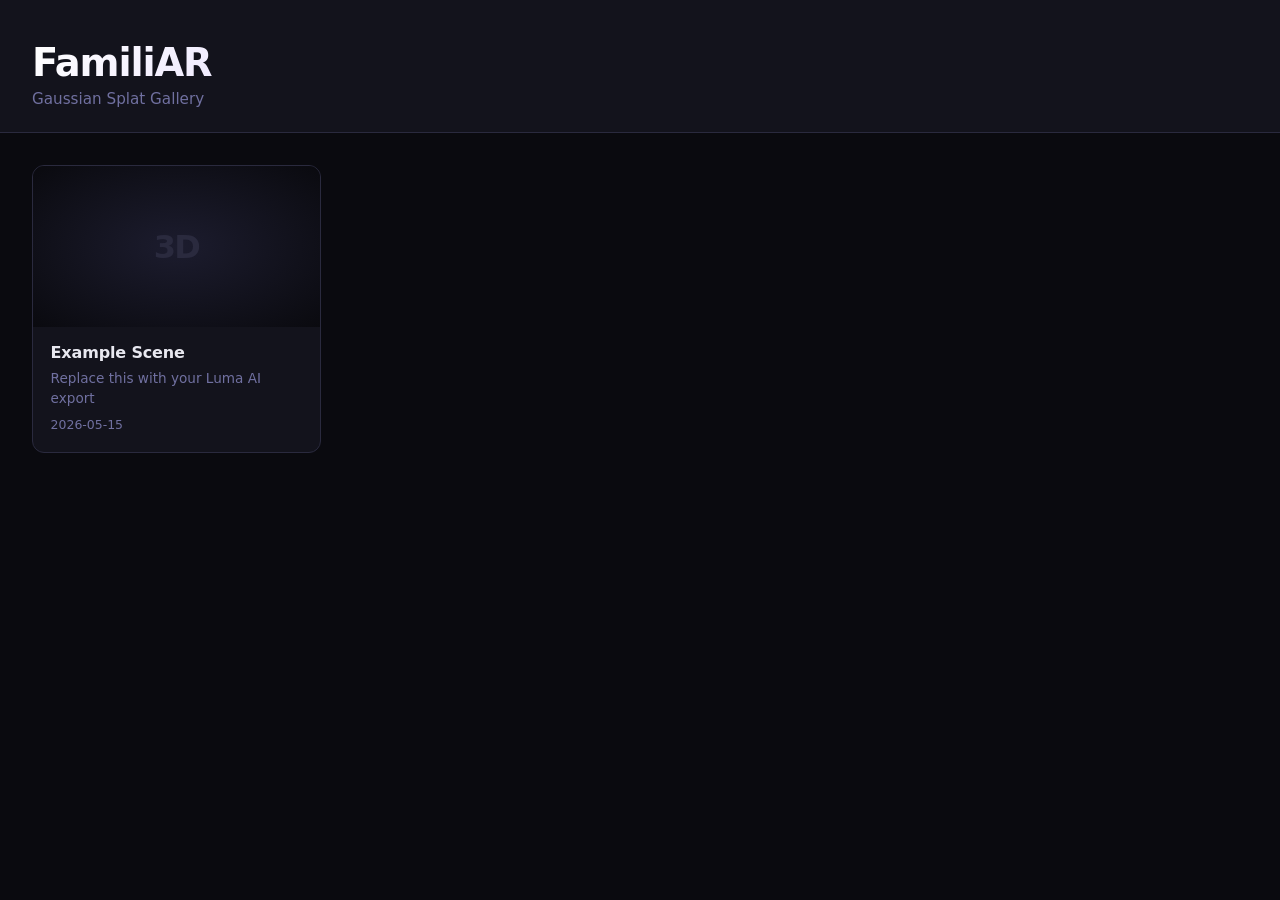
==== index.html @ 6b18aac5 "Initial site: gallery + WebXR Gaussian splat viewer Static site for serving Luma AI Gaussian splat s" ====
<!DOCTYPE html>
<html lang="en">
<head>
  <meta charset="UTF-8">
  <meta name="viewport" content="width=device-width, initial-scale=1.0">
  <meta name="description" content="Gaussian splat gallery — view immersive 3D scans in your browser or VR headset">
  <title>FamiliAR</title>
  <link rel="stylesheet" href="css/style.css">
</head>
<body class="gallery-page">
  <header>
    <h1 id="site-title">FamiliAR</h1>
    <p id="site-subtitle">Gaussian Splat Gallery</p>
  </header>
  <main id="gallery">
    <p id="status-msg">Loading scenes…</p>
  </main>

  <script>
    fetch('scenes.json')
      .then(r => { if (!r.ok) throw new Error(r.status); return r.json(); })
      .then(({ title, subtitle, scenes }) => {
        if (title) document.title = title;
        if (title) document.getElementById('site-title').textContent = title;
        if (subtitle) document.getElementById('site-subtitle').textContent = subtitle;

        const gallery = document.getElementById('gallery');

        if (!scenes || scenes.length === 0) {
          gallery.innerHTML = '<p id="status-msg">No scenes configured yet. Add entries to scenes.json.</p>';
          return;
        }

        gallery.innerHTML = '';
        scenes.forEach(scene => {
          const card = document.createElement('a');
          card.href = `viewer.html?id=${encodeURIComponent(scene.id)}`;
          card.className = 'scene-card';
          card.setAttribute('aria-label', scene.title);

          const thumb = scene.thumbnail
            ? `<img src="${scene.thumbnail}" alt="" loading="lazy">`
            : `<div class="no-thumb">3D</div>`;

          card.innerHTML = `
            <div class="thumbnail">${thumb}</div>
            <div class="scene-info">
              <h2>${scene.title}</h2>
              ${scene.description ? `<p>${scene.description}</p>` : ''}
              ${scene.date ? `<time datetime="${scene.date}">${scene.date}</time>` : ''}
            </div>`;

          gallery.appendChild(card);
        });
      })
      .catch(() => {
        document.getElementById('status-msg').textContent =
          'Could not load scenes.json — make sure the file exists and the site is served over HTTP(S).';
      });
  </script>
</body>
</html>
---- css/style.css ----
*, *::before, *::after { box-sizing: border-box; margin: 0; padding: 0; }

:root {
  --bg: #0a0a0f;
  --surface: #13131c;
  --surface2: #1c1c2e;
  --border: #2a2a3e;
  --accent: #7c6bff;
  --accent2: #a78bfa;
  --text: #e8e8f0;
  --muted: #7070a0;
  --radius: 12px;
}

html, body {
  height: 100%;
  font-family: -apple-system, BlinkMacSystemFont, 'Segoe UI', system-ui, sans-serif;
  background: var(--bg);
  color: var(--text);
  -webkit-font-smoothing: antialiased;
}

/* ── Gallery ────────────────────────────────── */

.gallery-page {
  min-height: 100%;
  display: flex;
  flex-direction: column;
}

header {
  padding: 2.5rem 2rem 1.5rem;
  border-bottom: 1px solid var(--border);
  background: var(--surface);
}

header h1 {
  font-size: clamp(1.6rem, 5vw, 2.4rem);
  font-weight: 700;
  letter-spacing: -0.03em;
  background: linear-gradient(135deg, #fff 0%, var(--accent2) 100%);
  -webkit-background-clip: text;
  -webkit-text-fill-color: transparent;
  background-clip: text;
}

header p {
  margin-top: 0.3rem;
  color: var(--muted);
  font-size: 0.95rem;
}

#gallery {
  flex: 1;
  display: grid;
  grid-template-columns: repeat(auto-fill, minmax(280px, 1fr));
  gap: 1.25rem;
  padding: 2rem;
  align-content: start;
}

.scene-card {
  display: flex;
  flex-direction: column;
  background: var(--surface);
  border: 1px solid var(--border);
  border-radius: var(--radius);
  overflow: hidden;
  text-decoration: none;
  color: inherit;
  transition: border-color 0.2s, transform 0.2s, box-shadow 0.2s;
}

.scene-card:hover {
  border-color: var(--accent);
  transform: translateY(-3px);
  box-shadow: 0 12px 40px rgba(124, 107, 255, 0.15);
}

.thumbnail {
  aspect-ratio: 16/9;
  background: var(--surface2);
  overflow: hidden;
  position: relative;
}

.thumbnail img {
  width: 100%;
  height: 100%;
  object-fit: cover;
  display: block;
}

.no-thumb {
  width: 100%;
  height: 100%;
  display: flex;
  align-items: center;
  justify-content: center;
  font-size: 2rem;
  font-weight: 800;
  color: var(--border);
  letter-spacing: -0.05em;
  background: radial-gradient(ellipse at center, var(--surface2) 0%, var(--bg) 100%);
}

.scene-info {
  padding: 1rem 1.1rem 1.2rem;
  display: flex;
  flex-direction: column;
  gap: 0.35rem;
}

.scene-info h2 {
  font-size: 1rem;
  font-weight: 600;
  letter-spacing: -0.01em;
}

.scene-info p {
  font-size: 0.85rem;
  color: var(--muted);
  line-height: 1.5;
}

time {
  font-size: 0.78rem;
  color: var(--muted);
  margin-top: 0.2rem;
}

#status-msg {
  grid-column: 1 / -1;
  color: var(--muted);
  padding: 2rem 0;
  text-align: center;
  font-size: 0.95rem;
}

/* ── Viewer ─────────────────────────────────── */

.viewer-page {
  width: 100%;
  height: 100%;
  overflow: hidden;
  position: relative;
}

#viewer-container {
  width: 100%;
  height: 100%;
}

/* Loading overlay */
#loading-overlay {
  position: fixed;
  inset: 0;
  background: var(--bg);
  display: flex;
  flex-direction: column;
  align-items: center;
  justify-content: center;
  gap: 1.2rem;
  z-index: 100;
  transition: opacity 0.4s;
}

#loading-overlay.hidden {
  opacity: 0;
  pointer-events: none;
}

.spinner {
  width: 44px;
  height: 44px;
  border: 3px solid var(--border);
  border-top-color: var(--accent);
  border-radius: 50%;
  animation: spin 0.9s linear infinite;
}

@keyframes spin { to { transform: rotate(360deg); } }

#load-label {
  font-size: 0.9rem;
  color: var(--muted);
  letter-spacing: 0.02em;
}

#load-pct {
  font-size: 0.8rem;
  color: var(--accent2);
  font-variant-numeric: tabular-nums;
  min-width: 3ch;
  text-align: center;
}

.progress-bar {
  width: 200px;
  height: 3px;
  background: var(--border);
  border-radius: 99px;
  overflow: hidden;
}

.progress-fill {
  height: 100%;
  background: linear-gradient(90deg, var(--accent), var(--accent2));
  border-radius: 99px;
  transition: width 0.2s;
  width: 0%;
}

/* Back button */
#back-btn {
  position: fixed;
  top: 1rem;
  left: 1rem;
  z-index: 50;
  display: flex;
  align-items: center;
  gap: 0.4rem;
  padding: 0.55rem 1rem;
  background: rgba(19, 19, 28, 0.85);
  border: 1px solid var(--border);
  border-radius: 99px;
  color: var(--text);
  font-size: 0.85rem;
  font-family: inherit;
  cursor: pointer;
  backdrop-filter: blur(8px);
  text-decoration: none;
  transition: border-color 0.2s, background 0.2s;
}

#back-btn:hover {
  border-color: var(--accent);
  background: rgba(28, 28, 46, 0.9);
}

/* Scene title chip */
#scene-title {
  position: fixed;
  top: 1rem;
  left: 50%;
  transform: translateX(-50%);
  z-index: 50;
  padding: 0.5rem 1.1rem;
  background: rgba(19, 19, 28, 0.85);
  border: 1px solid var(--border);
  border-radius: 99px;
  font-size: 0.85rem;
  font-weight: 500;
  backdrop-filter: blur(8px);
  white-space: nowrap;
  max-width: calc(100vw - 200px);
  overflow: hidden;
  text-overflow: ellipsis;
}

/* XR buttons container */
#xr-buttons {
  position: fixed;
  bottom: 1.5rem;
  left: 50%;
  transform: translateX(-50%);
  z-index: 50;
  display: flex;
  gap: 0.75rem;
  align-items: center;
}

.xr-btn {
  padding: 0.65rem 1.4rem;
  border: 1px solid var(--accent);
  border-radius: 99px;
  background: rgba(124, 107, 255, 0.15);
  color: var(--accent2);
  font-size: 0.88rem;
  font-weight: 600;
  font-family: inherit;
  cursor: pointer;
  backdrop-filter: blur(8px);
  transition: background 0.2s, box-shadow 0.2s;
}

.xr-btn:hover {
  background: rgba(124, 107, 255, 0.3);
  box-shadow: 0 0 20px rgba(124, 107, 255, 0.3);
}

/* Error state */
#error-msg {
  position: fixed;
  inset: 0;
  display: flex;
  flex-direction: column;
  align-items: center;
  justify-content: center;
  gap: 1rem;
  z-index: 200;
  background: var(--bg);
}

#error-msg h2 { color: #ff6b6b; font-size: 1.1rem; }
#error-msg p { color: var(--muted); font-size: 0.9rem; max-width: 340px; text-align: center; }

#error-msg a {
  margin-top: 0.5rem;
  color: var(--accent2);
  text-decoration: none;
  font-size: 0.9rem;
}
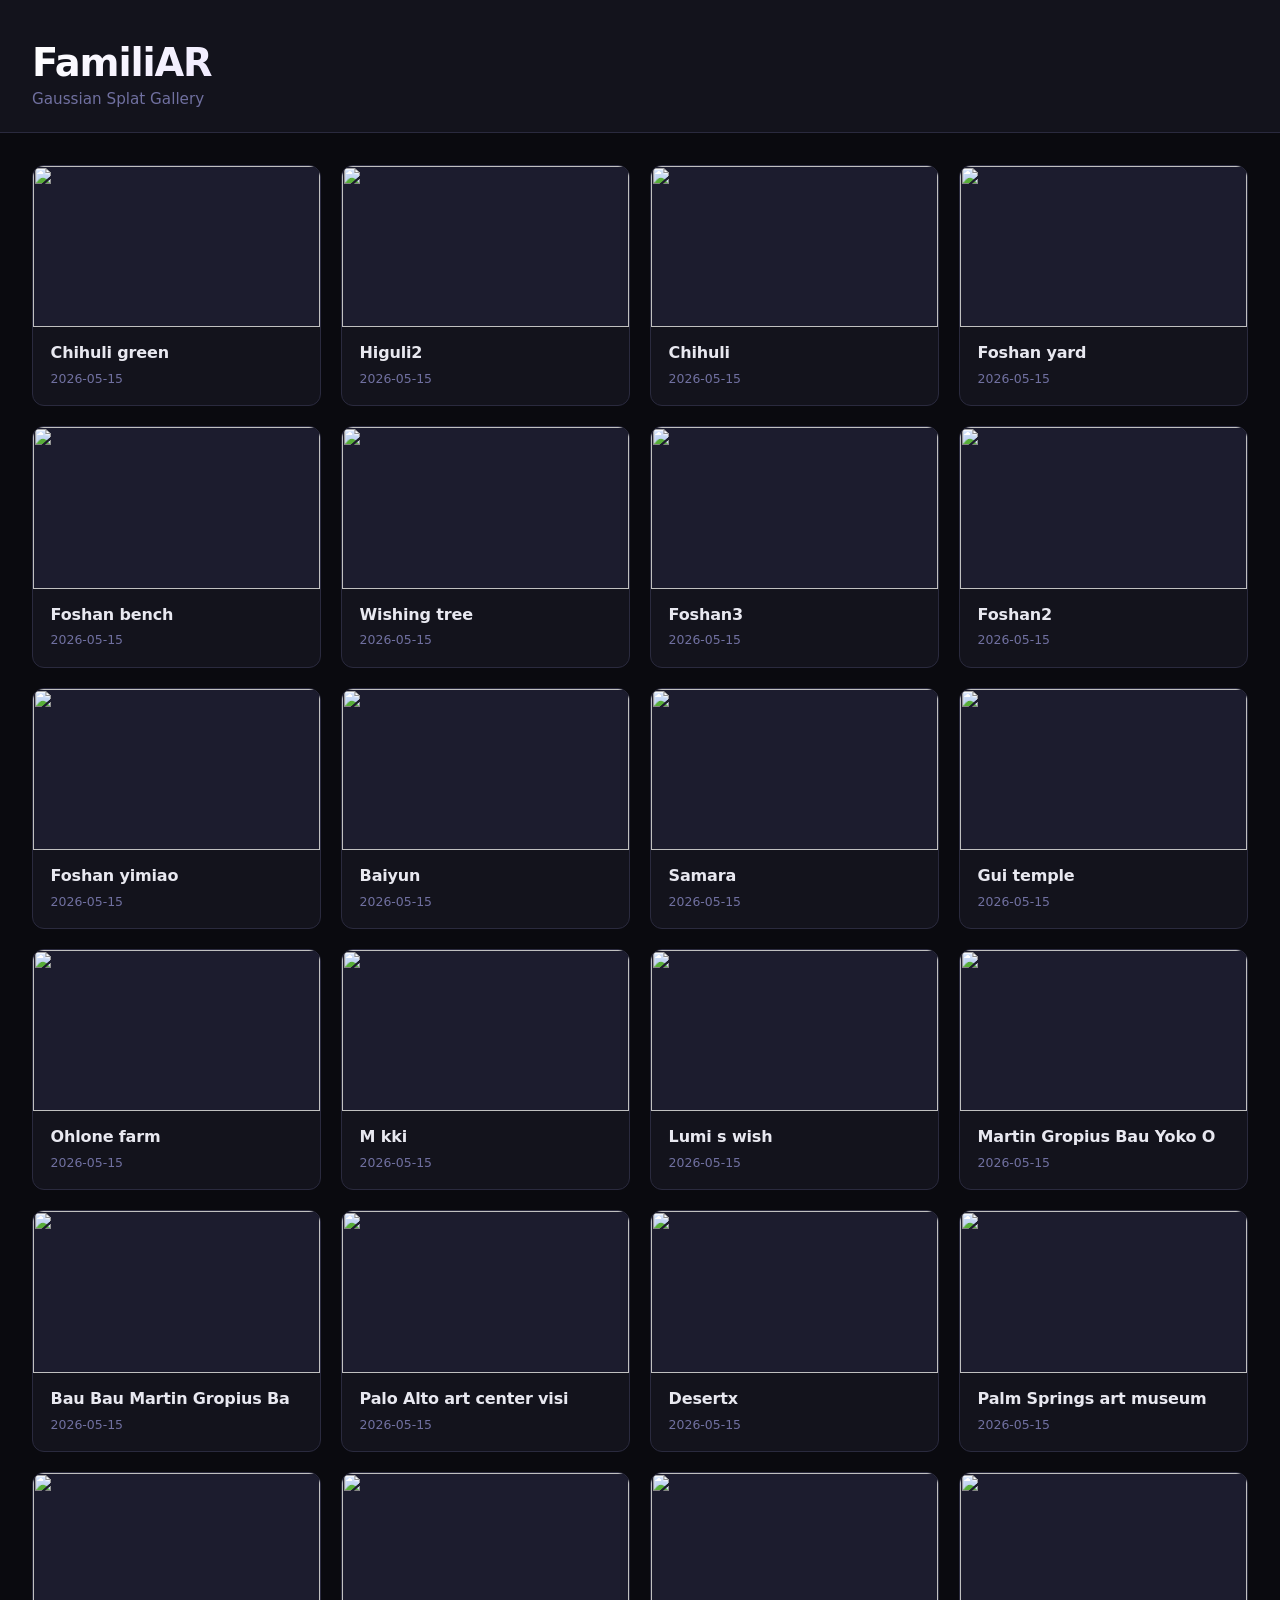
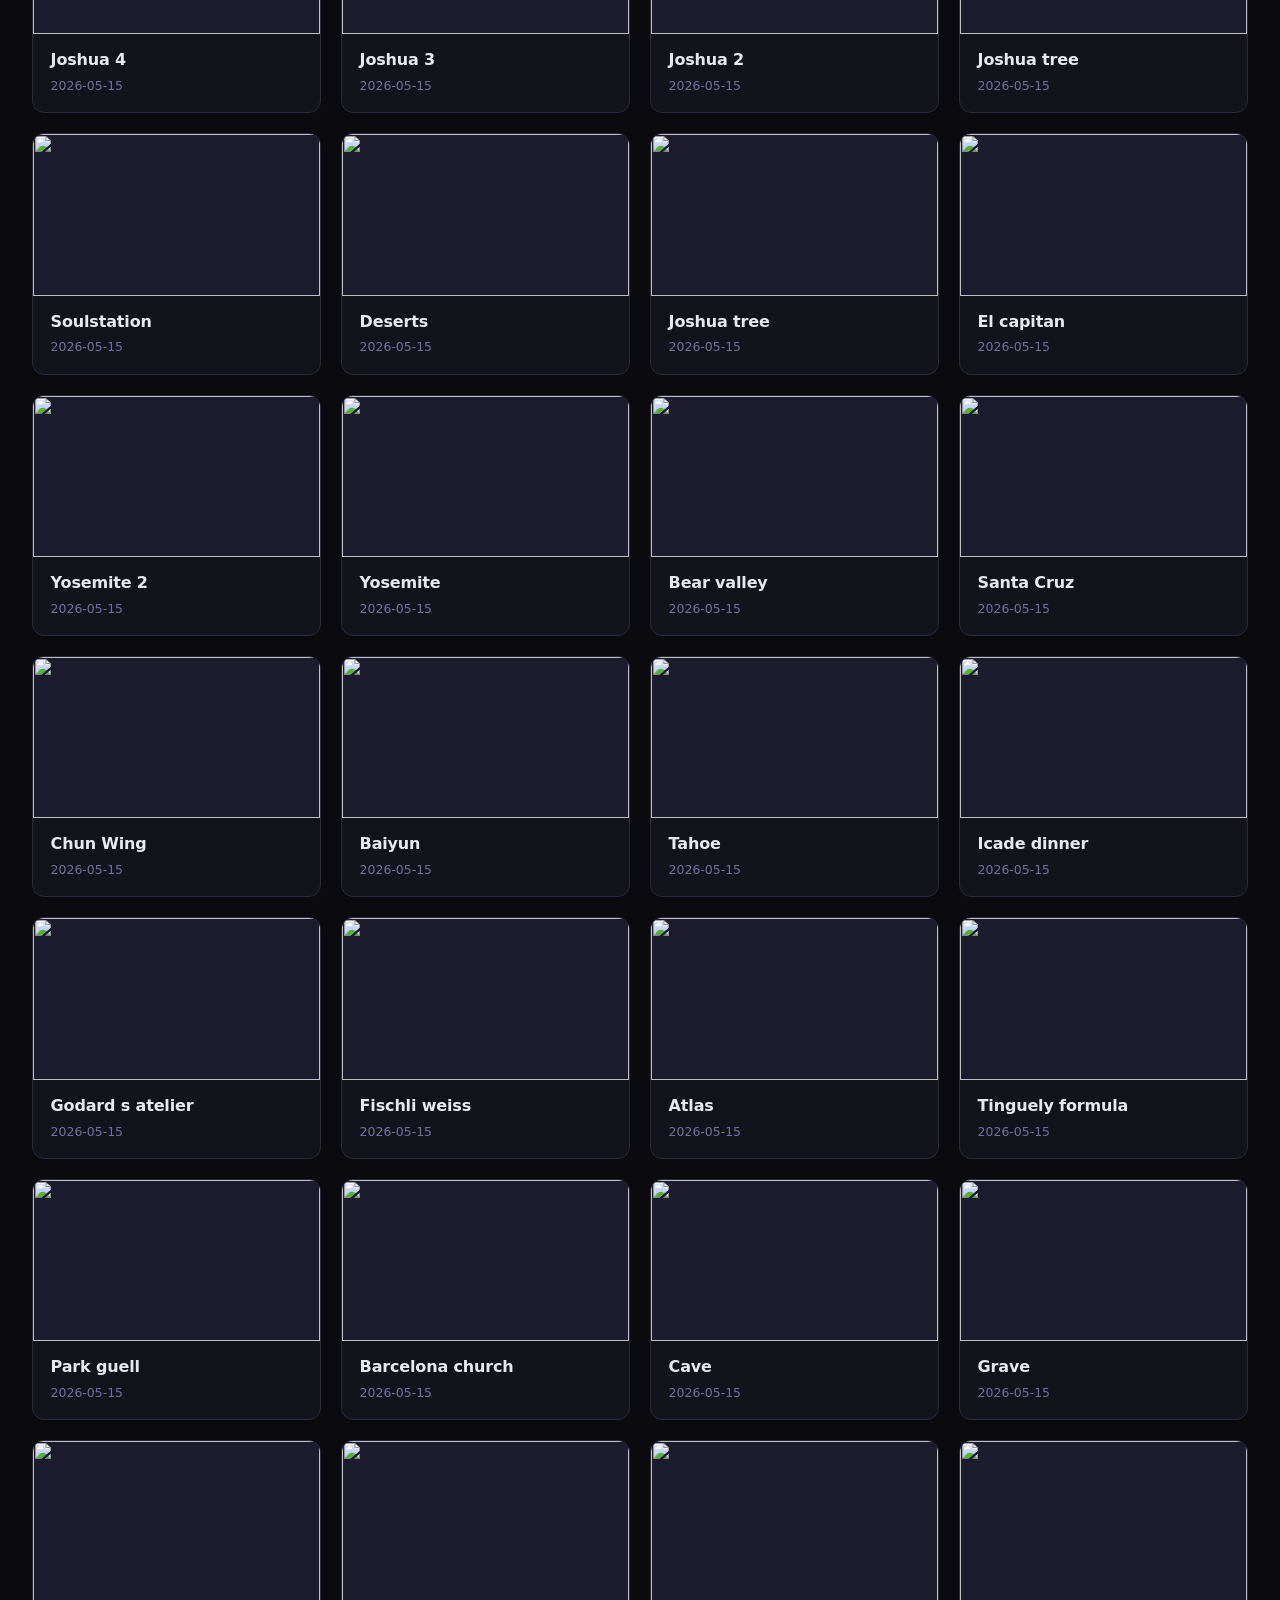
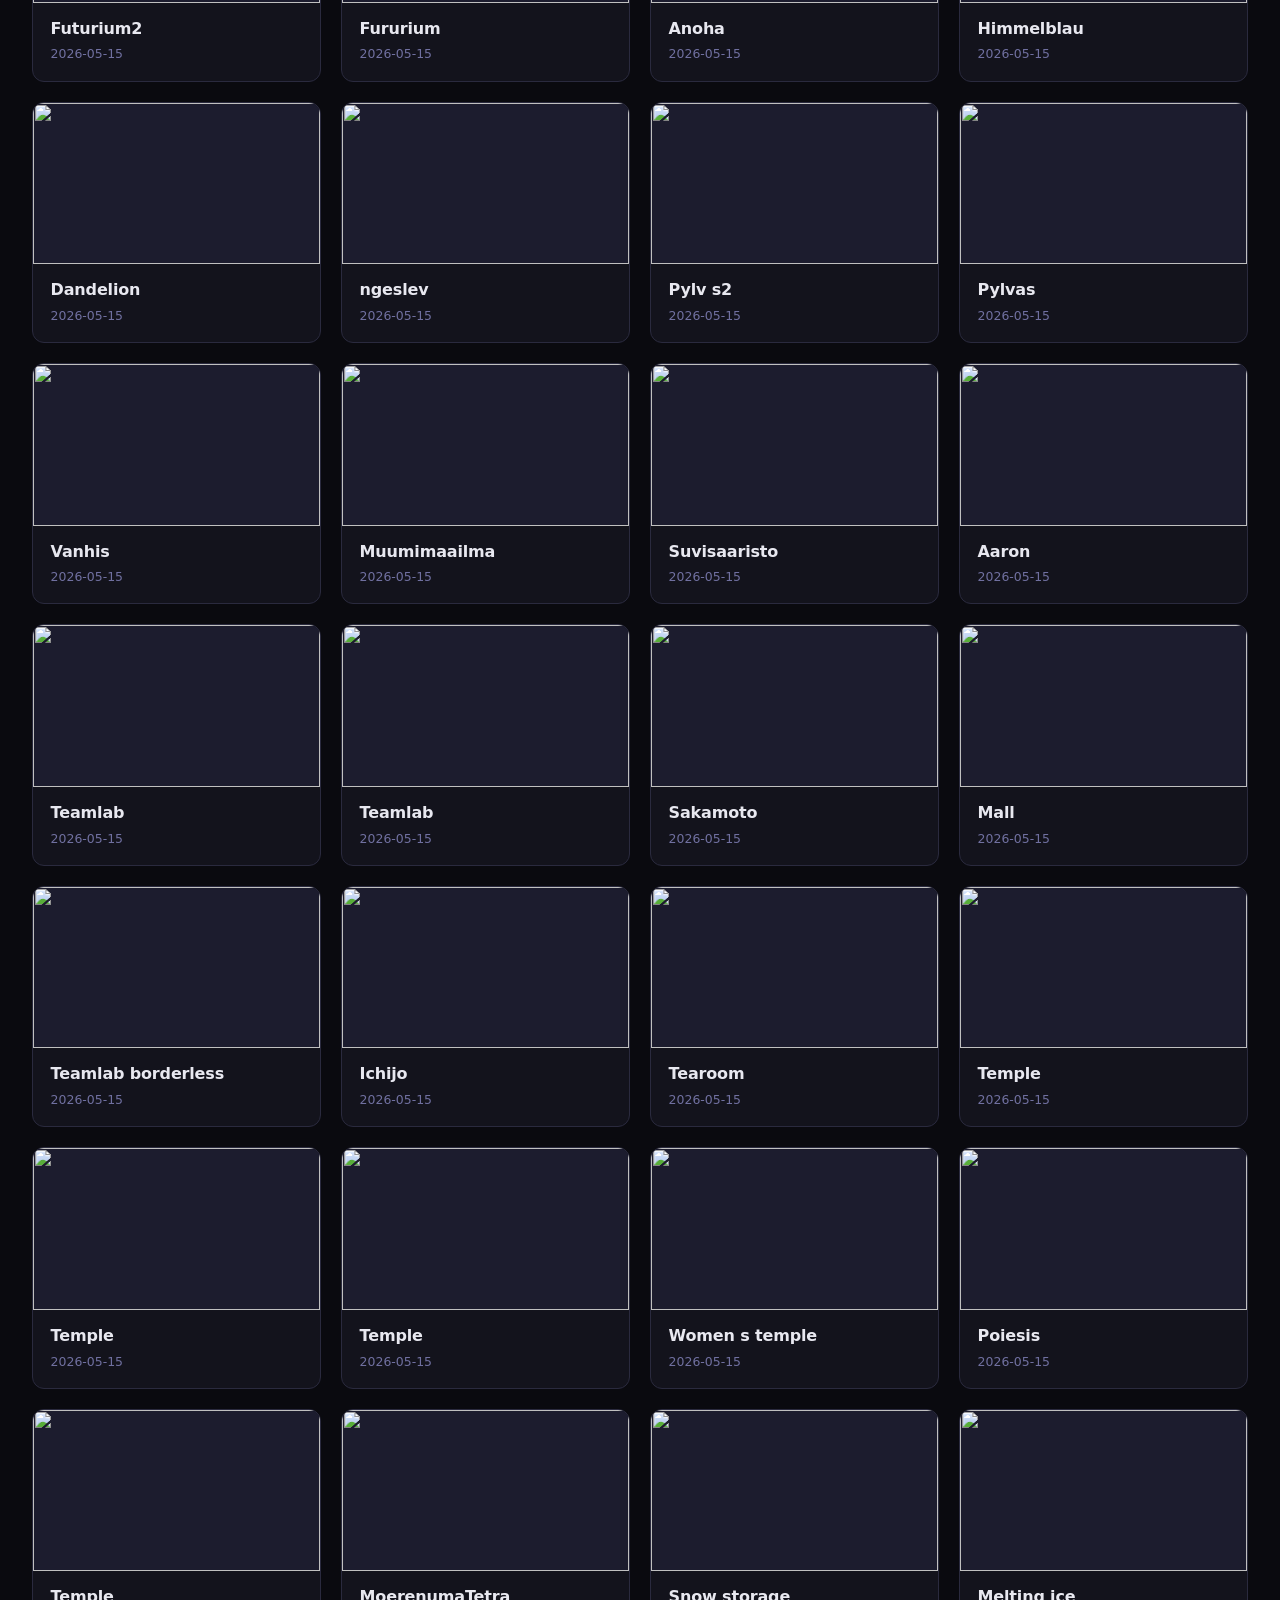
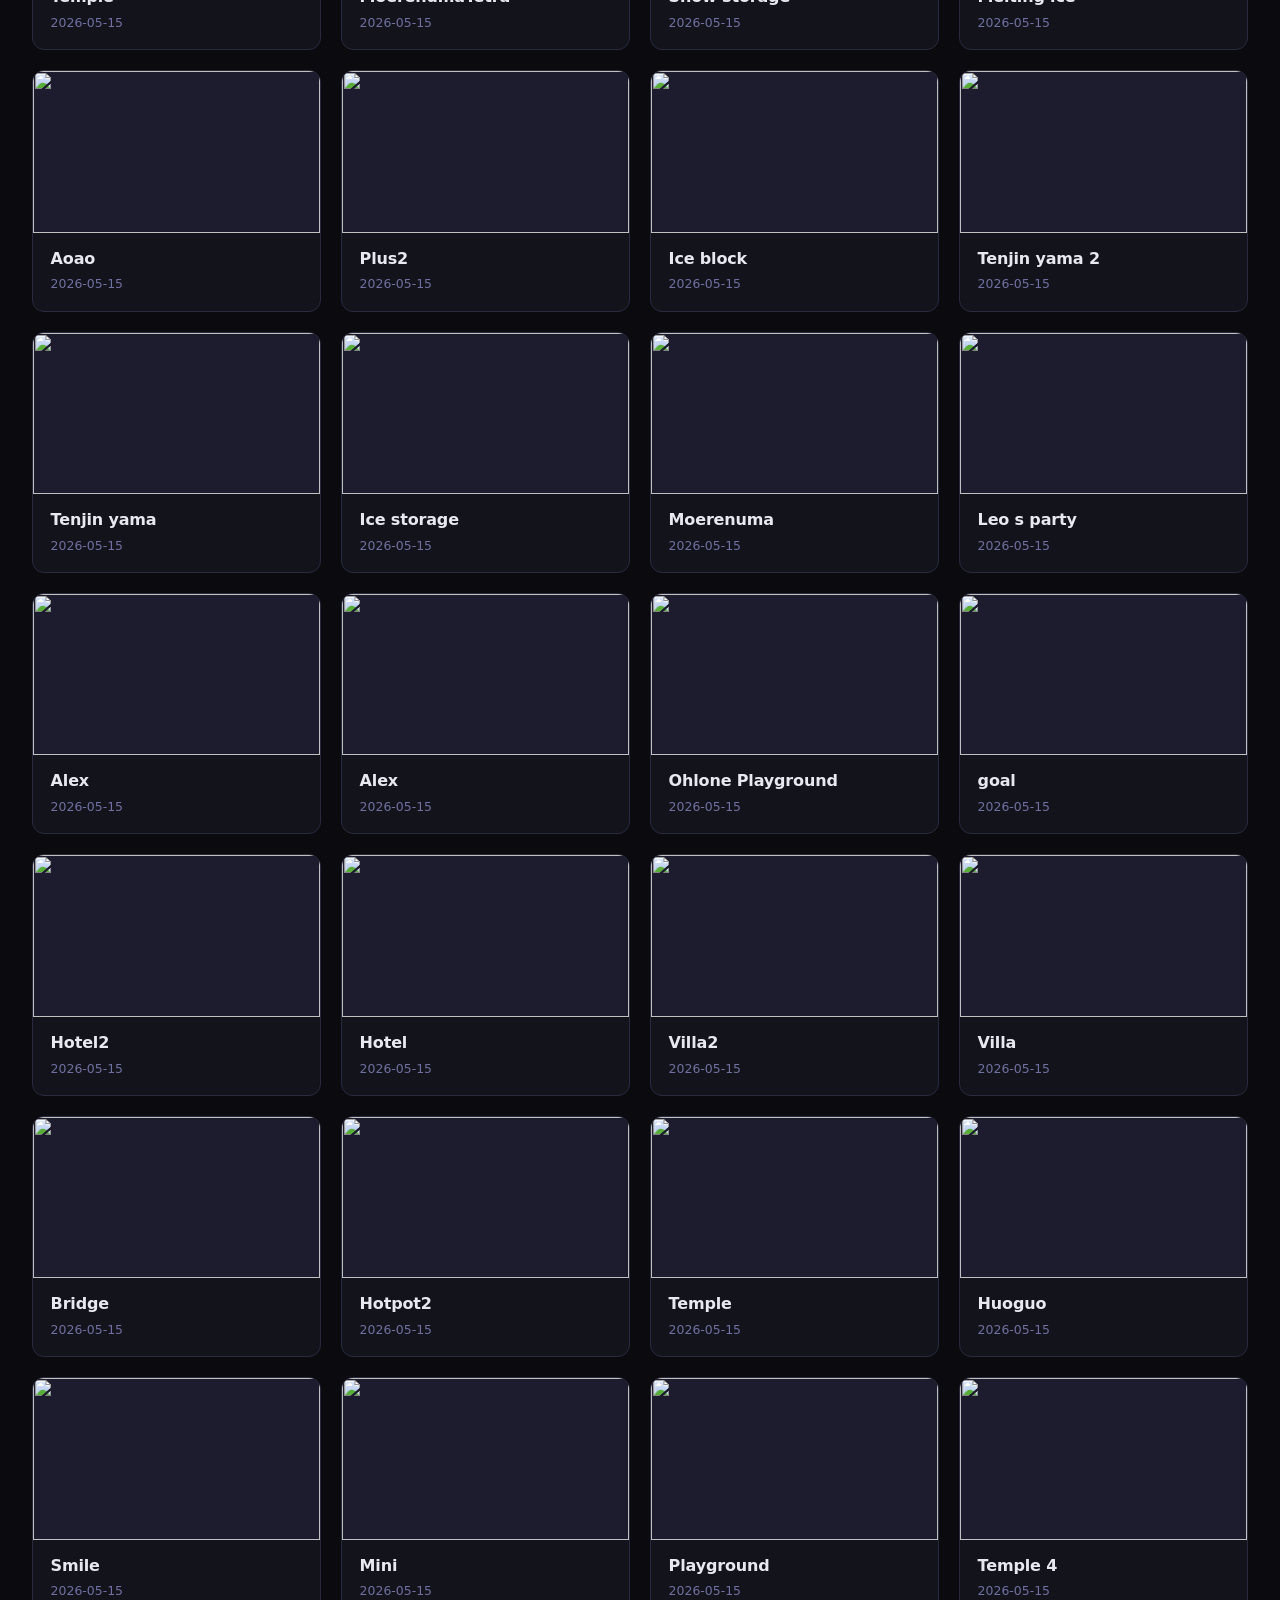
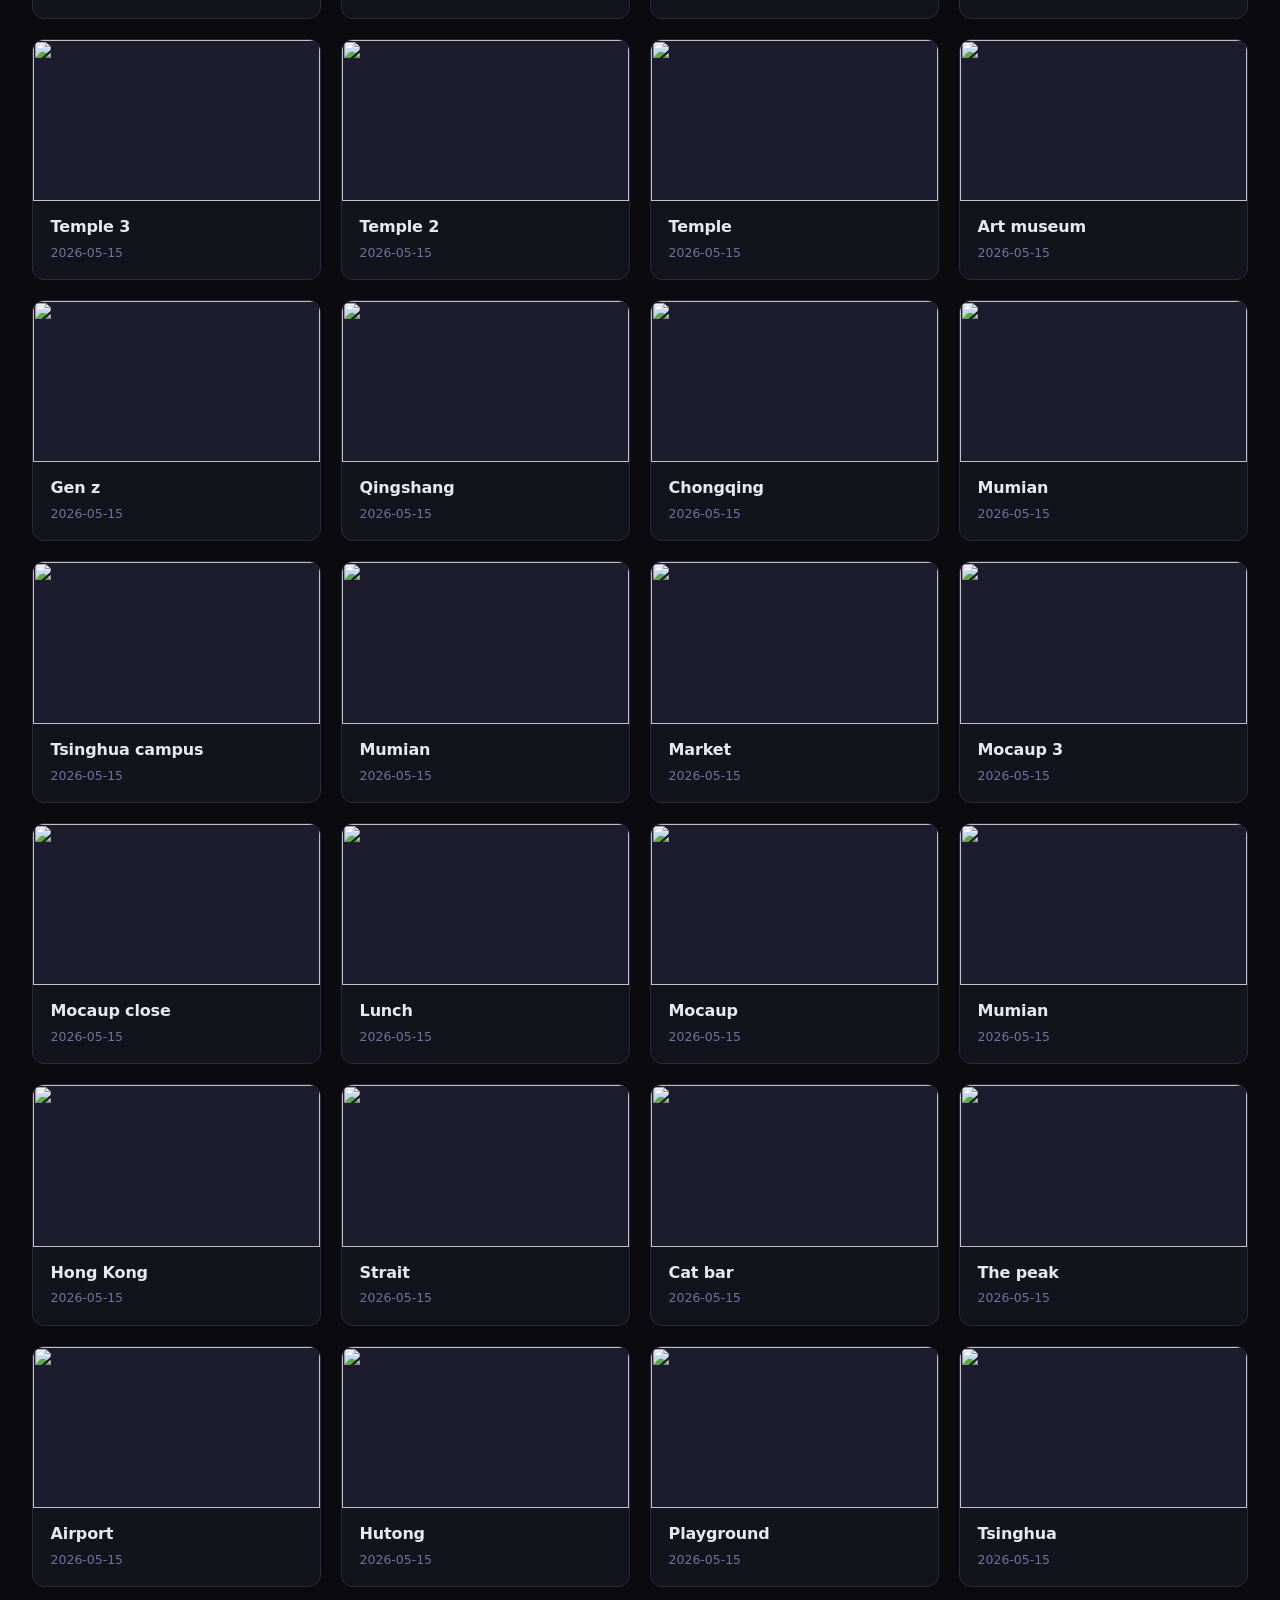
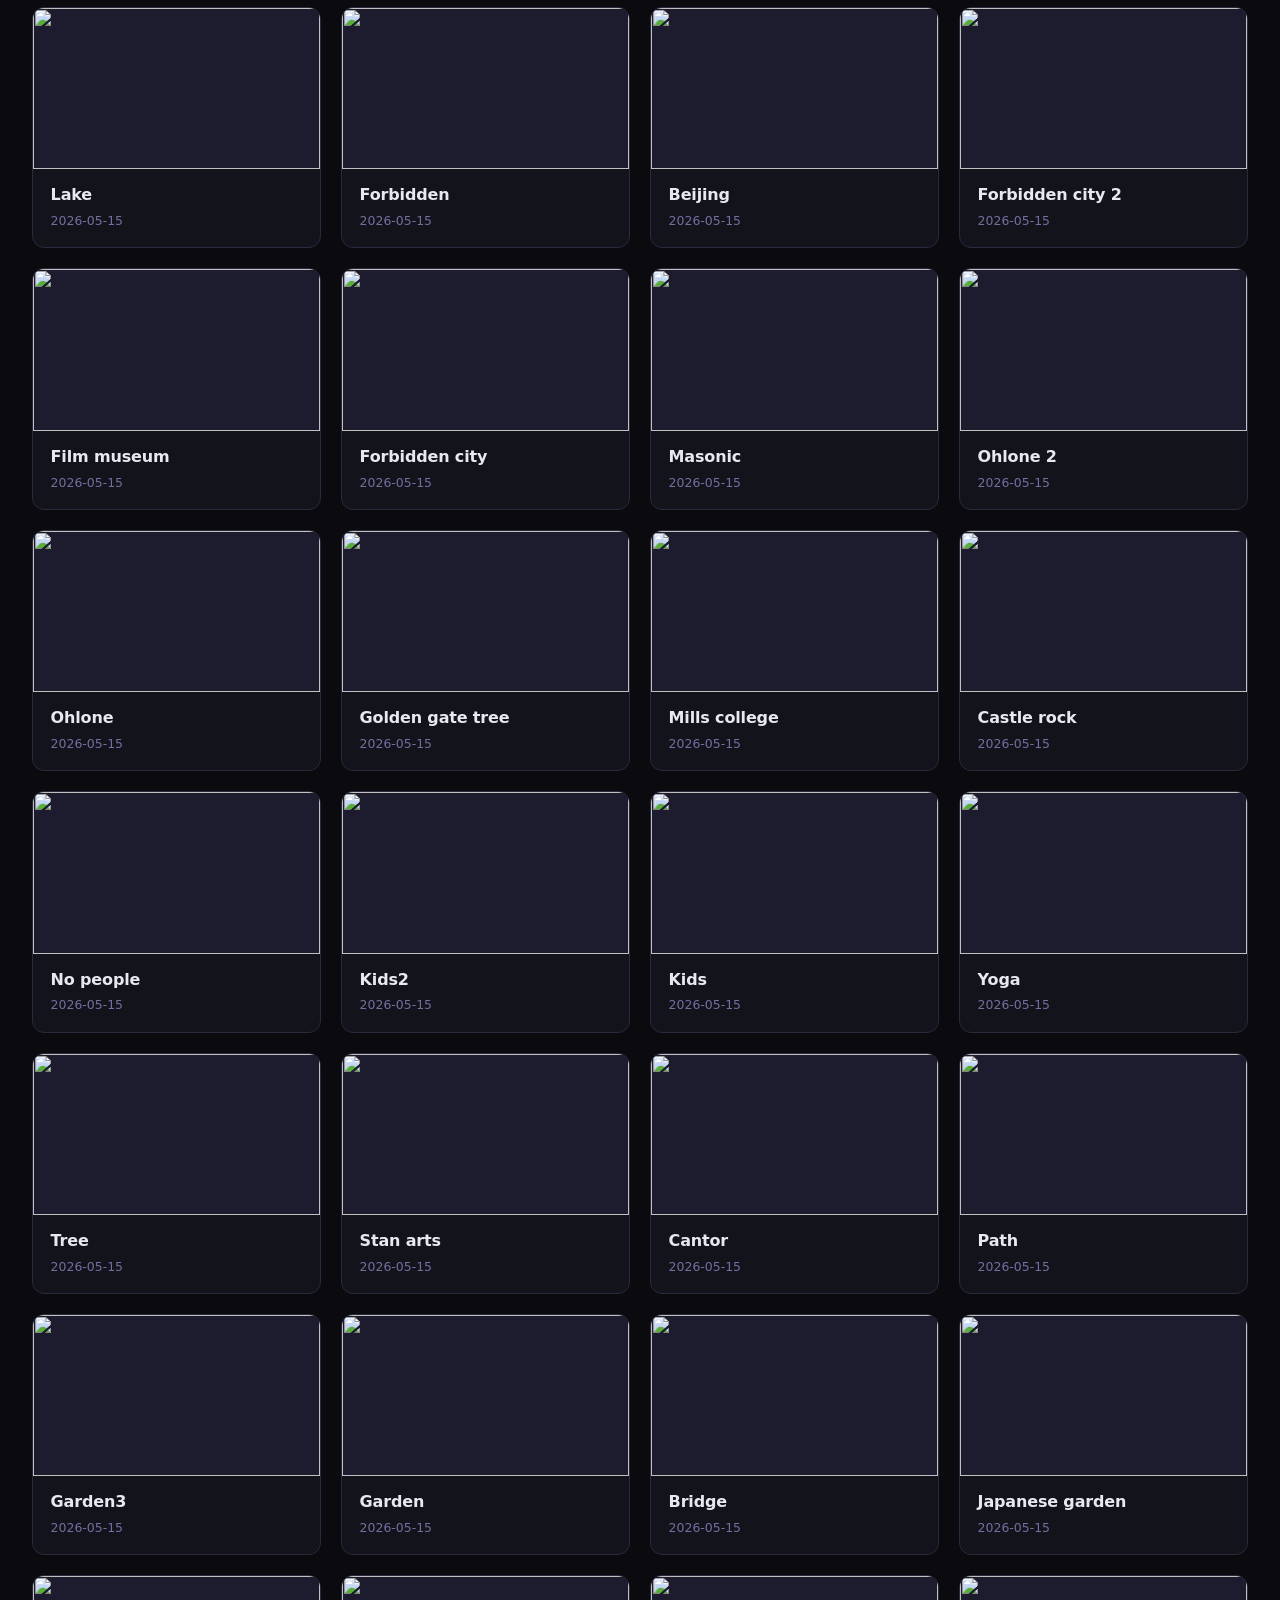
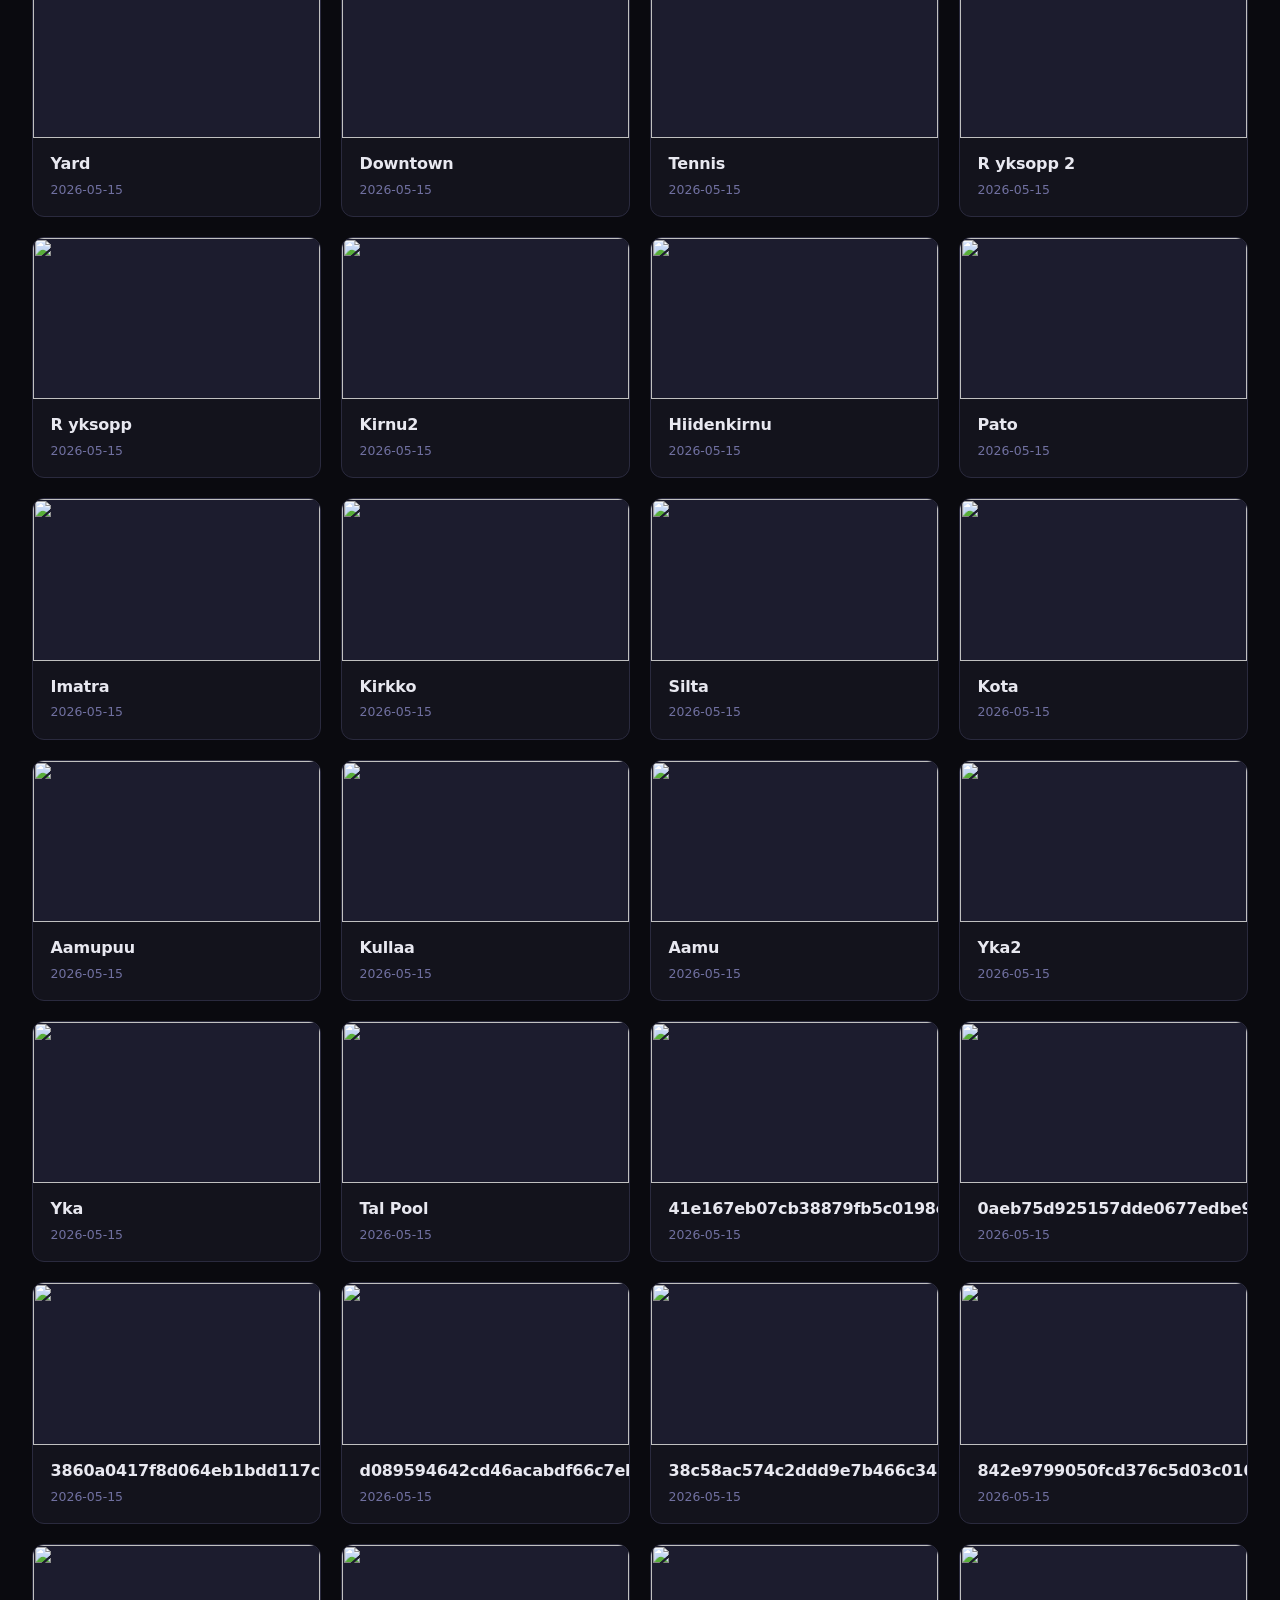
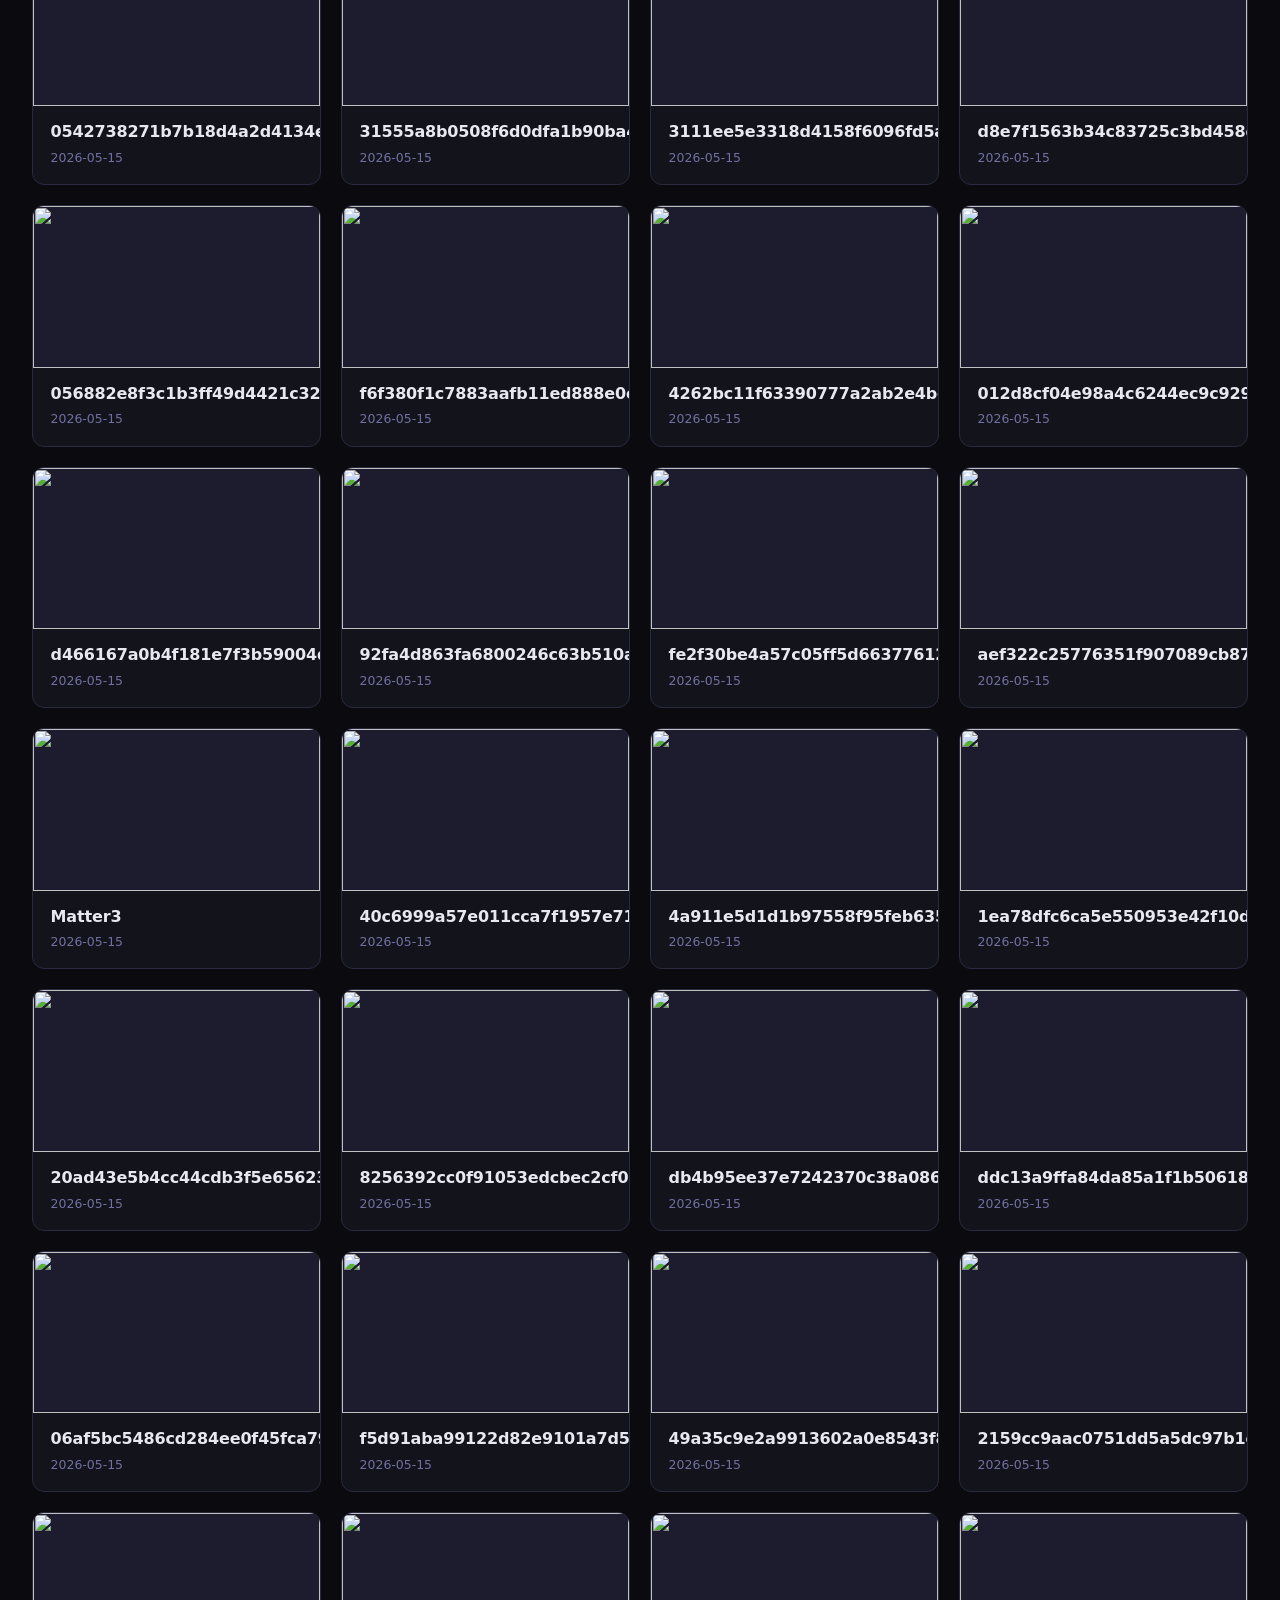
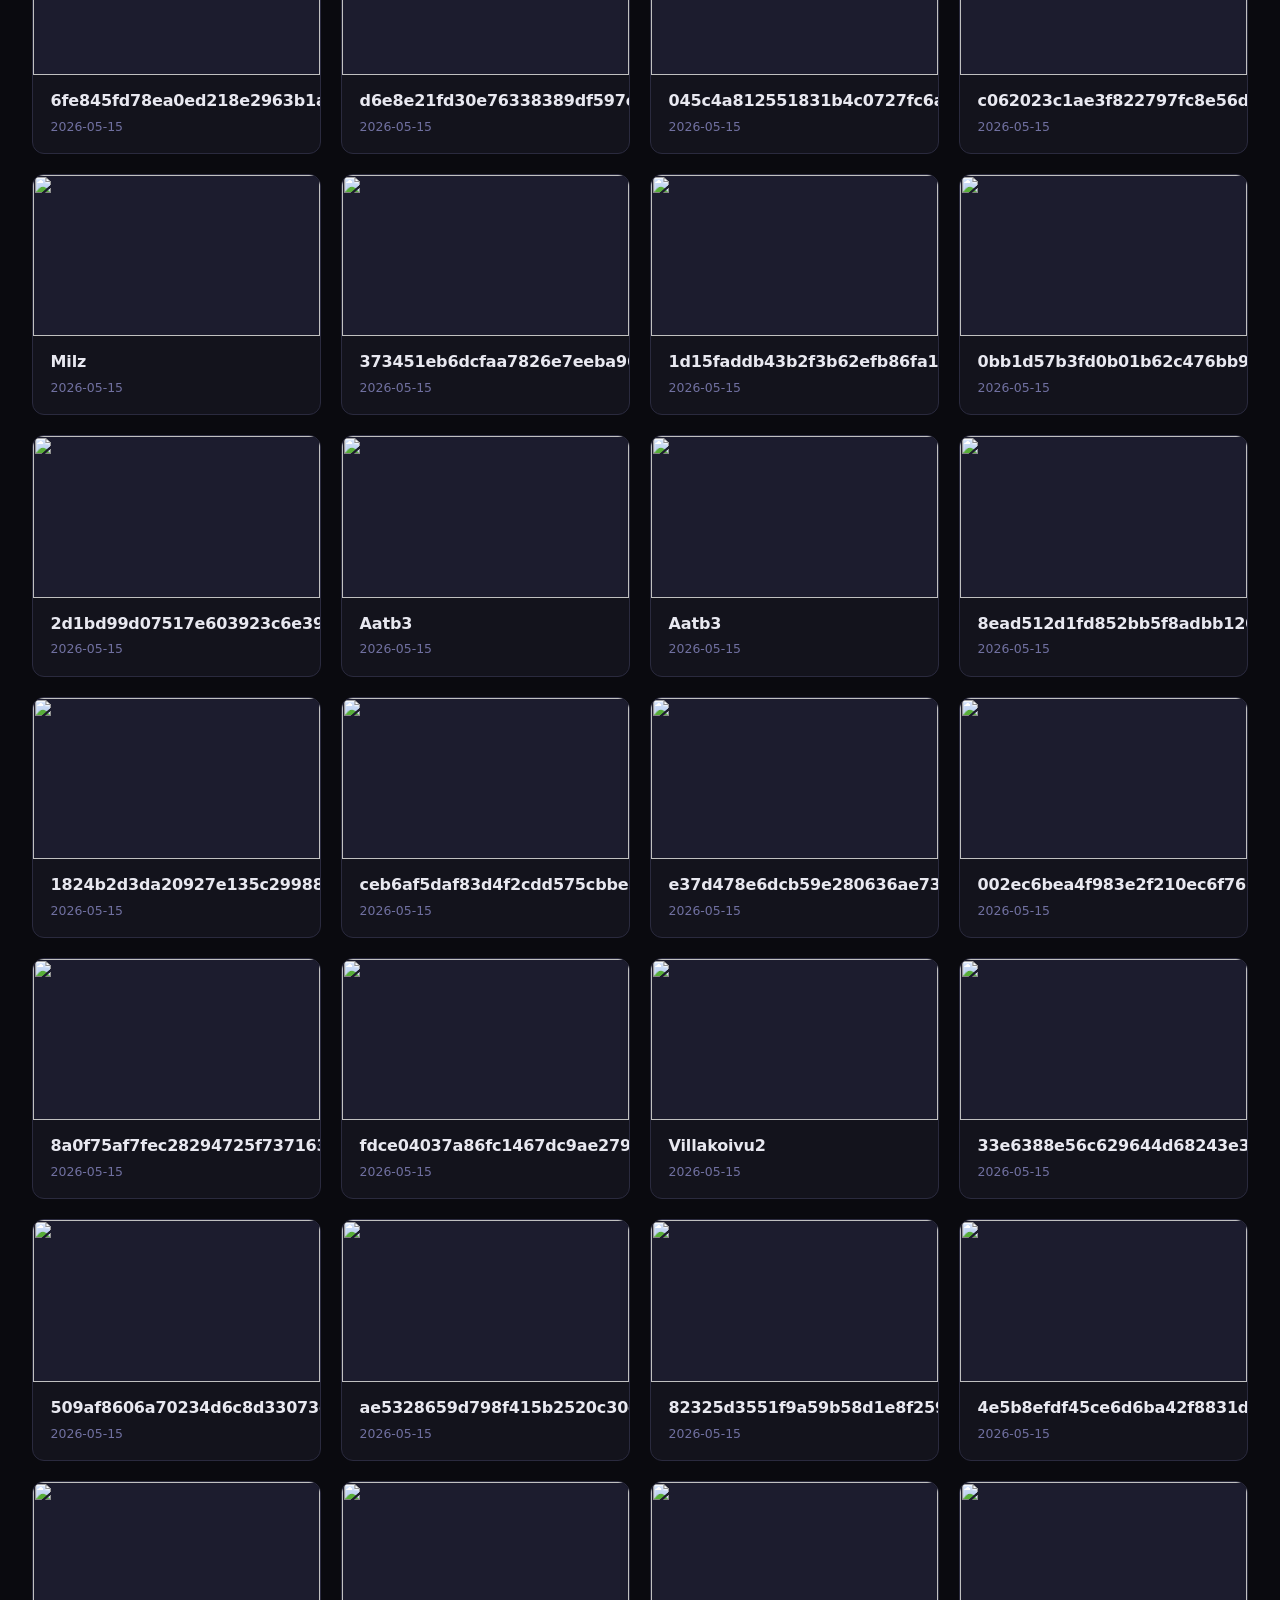
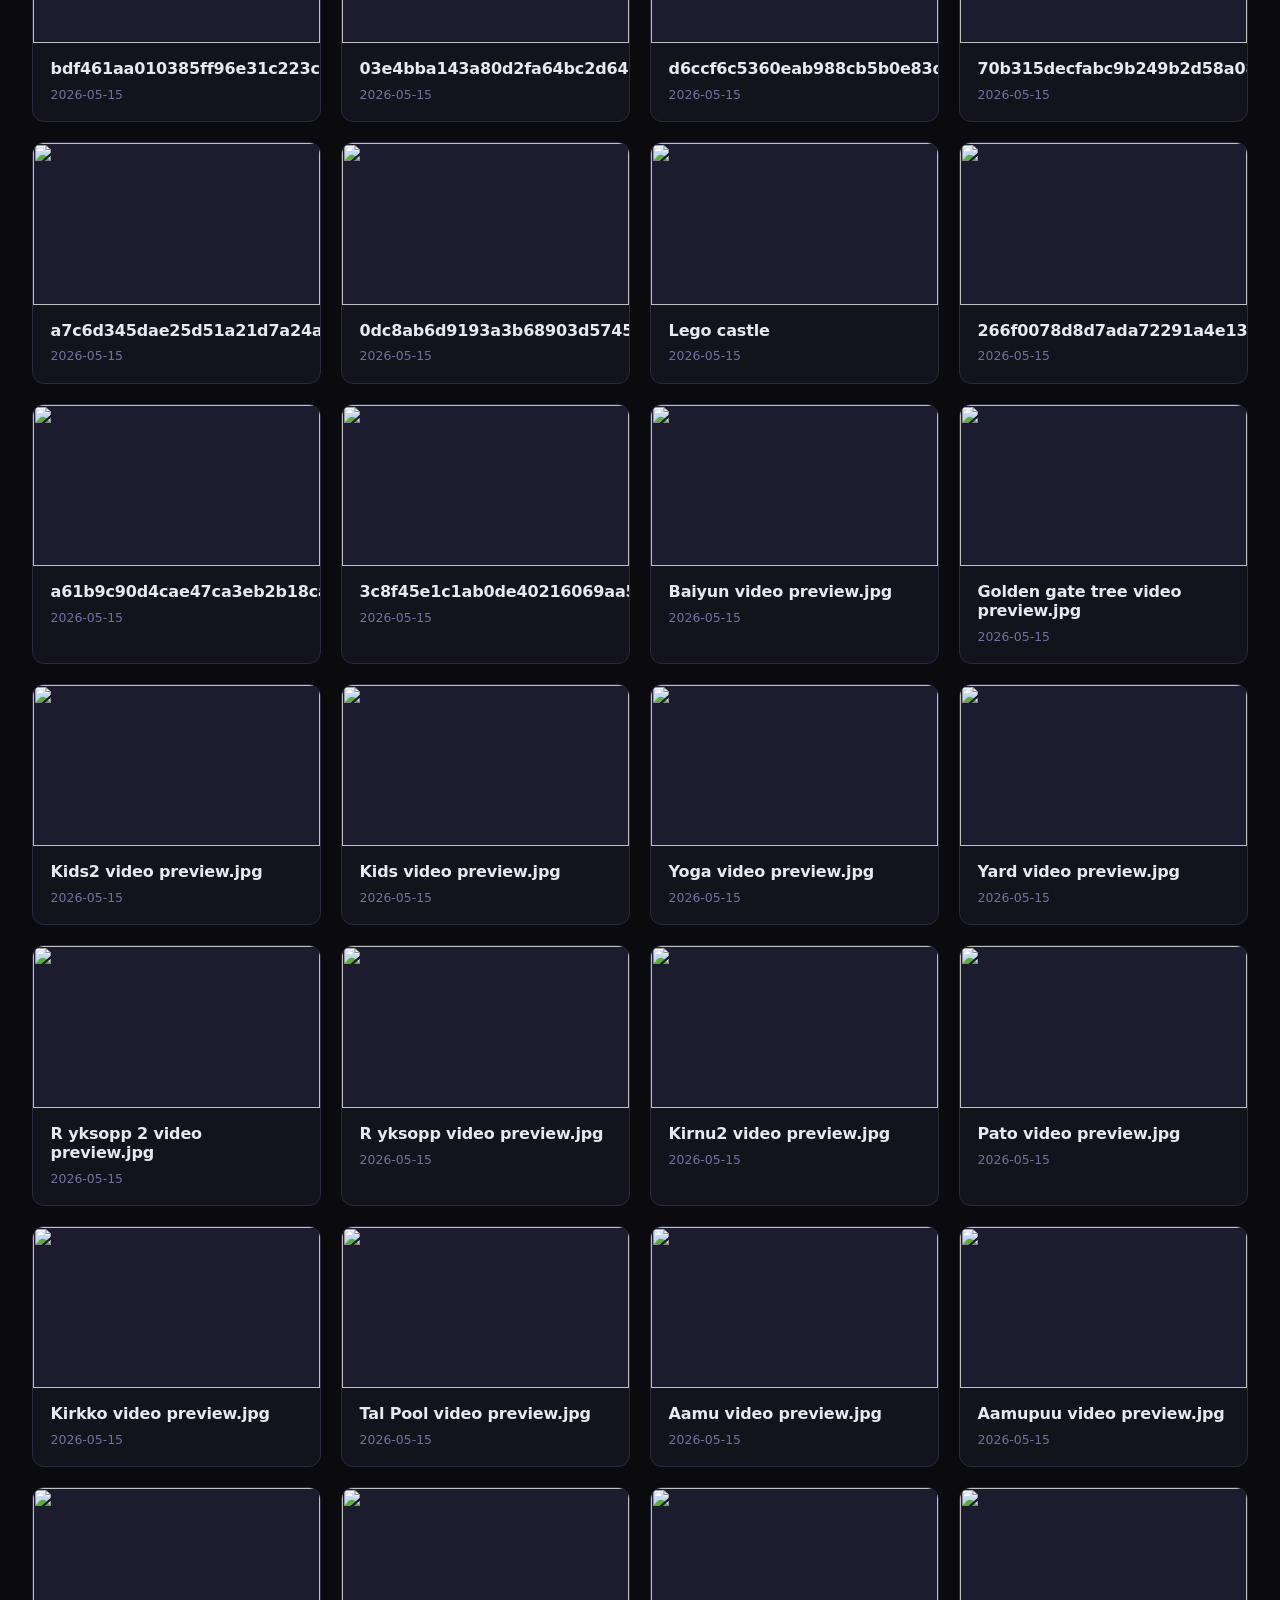
==== commit 754fac7e: "Add VR badge to gallery cards and auto-XR tap-to-enter prompt in viewer Co-Authored-By: Claude Sonne" ====
--- a/index.html
+++ b/index.html
@@ -31,10 +31,16 @@
           return;
         }
 
+        // Detect VR support once, then badge all cards
+        const vrSupported = ('xr' in navigator)
+          ? navigator.xr.isSessionSupported('immersive-vr').catch(() => false)
+          : Promise.resolve(false);
+
         gallery.innerHTML = '';
         scenes.forEach(scene => {
+          const id = encodeURIComponent(scene.id);
           const card = document.createElement('a');
-          card.href = `viewer.html?id=${encodeURIComponent(scene.id)}`;
+          card.href = `viewer.html?id=${id}`;
           card.className = 'scene-card';
           card.setAttribute('aria-label', scene.title);
 
@@ -51,6 +57,16 @@
             </div>`;
 
           gallery.appendChild(card);
+
+          vrSupported.then(ok => {
+            if (!ok) return;
+            const badge = document.createElement('a');
+            badge.href = `viewer.html?id=${id}&autoXR=vr`;
+            badge.className = 'vr-badge';
+            badge.textContent = 'VR';
+            badge.addEventListener('click', e => e.stopPropagation());
+            card.querySelector('.thumbnail').appendChild(badge);
+          });
         });
       })
       .catch(() => {
--- a/css/style.css
+++ b/css/style.css
@@ -91,6 +91,28 @@
   display: block;
 }
 
+.vr-badge {
+  position: absolute;
+  top: 0.5rem;
+  right: 0.5rem;
+  padding: 0.3rem 0.7rem;
+  background: rgba(124, 107, 255, 0.85);
+  border: 1px solid var(--accent);
+  border-radius: 99px;
+  color: #fff;
+  font-size: 0.72rem;
+  font-weight: 700;
+  letter-spacing: 0.05em;
+  text-decoration: none;
+  backdrop-filter: blur(6px);
+  z-index: 2;
+  transition: background 0.2s;
+}
+
+.vr-badge:hover {
+  background: rgba(124, 107, 255, 1);
+}
+
 .no-thumb {
   width: 100%;
   height: 100%;
@@ -289,6 +311,49 @@
   box-shadow: 0 0 20px rgba(124, 107, 255, 0.3);
 }
 
+/* Auto-XR prompt */
+#auto-xr-overlay {
+  position: fixed;
+  inset: 0;
+  background: rgba(10, 10, 15, 0.92);
+  display: flex;
+  align-items: center;
+  justify-content: center;
+  z-index: 150;
+  cursor: pointer;
+  backdrop-filter: blur(8px);
+}
+
+#auto-xr-inner {
+  display: flex;
+  flex-direction: column;
+  align-items: center;
+  gap: 1.2rem;
+  pointer-events: none;
+}
+
+.auto-xr-icon {
+  width: 88px;
+  height: 88px;
+  display: flex;
+  align-items: center;
+  justify-content: center;
+  border: 2px solid var(--accent);
+  border-radius: 50%;
+  font-size: 1.4rem;
+  font-weight: 800;
+  color: var(--accent2);
+  letter-spacing: 0.05em;
+  box-shadow: 0 0 40px rgba(124, 107, 255, 0.3);
+}
+
+#auto-xr-inner p {
+  color: var(--text);
+  font-size: 1rem;
+  font-weight: 500;
+  letter-spacing: 0.02em;
+}
+
 /* Error state */
 #error-msg {
   position: fixed;
